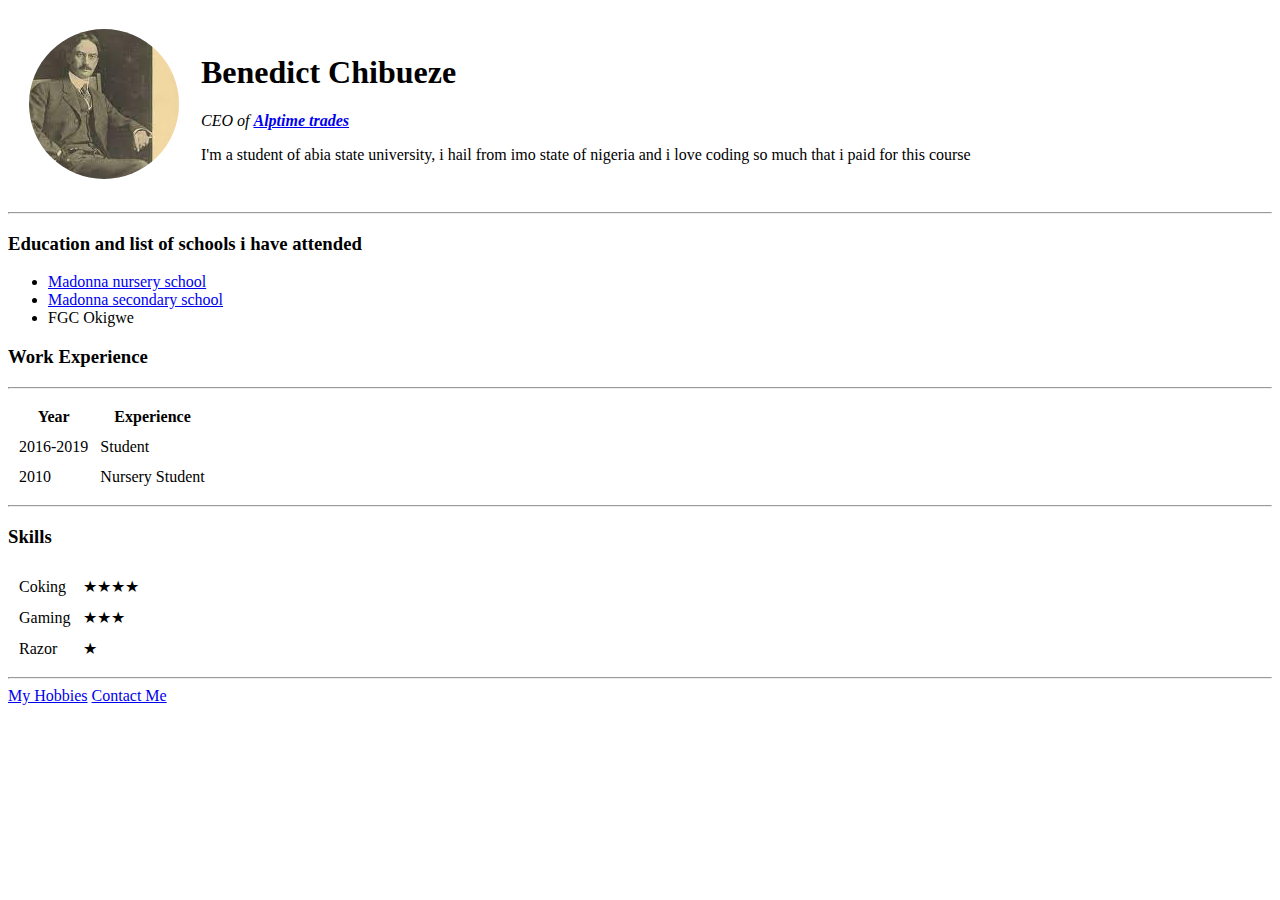
==== index.html @ b7eca497 "Added initial cv website files" ====
<!DOCTYPE html>
<html lang="en" dir="ltr">

<head>
  <meta charset="utf-8">
  <title>Ben's Personal Site</title>
</head>

<body>
  <table cellspacing="20">
    <tr>
      <td><img src="benimage.png"alt="Ben Profile pic"></td>
      <td><h1>Benedict Chibueze</h1>
      <p><em>CEO of <strong><a href="https://alptimetrades.com">Alptime trades</a></strong></em></p>
      <p>I'm a student of abia state university, i hail from imo state of nigeria and i love coding so much that i paid for this course</p></td>
    </tr>
  </table>

  <hr>
  <h3>Education and list of schools i have attended</h3>
  <ul>
    <li><a href="https://www.businesslist.com.ng/img/ng/h/1618933078-46-madonna-nursery-primary-school.jpg">Madonna nursery school</a></li>
    <li><a href="http://www.mgssumunze.onpsweb.com/images/madonna-umunze-banner9.jpg">Madonna secondary school</a></li>
    <li>FGC Okigwe</li>
  </ul>
  <h3>Work Experience</h3>
  <table cellspacing="10">
    <thead>
      <tr>
        <th>Year</th>
        <hr>
        <th>Experience</th>
      </tr>
    </thead>
    <tbody>
      <tr>
        <td>2016-2019</td>
        <td>Student</td>
      </tr>
      <tr>
        <td>2010</td>
        <td>Nursery Student</td>
      </tr>
    </tbody>
    <tfoot>

    </tfoot>

  </table>
  <hr>
  <h3>Skills</h3>
  <table cellspacing="10">
        <tr>
          <td>Coking</td>
          <td>★★★★</td>
        </tr>
        <tr>
          <td>Gaming</td>
          <td>★★★</td>
        </tr>
        <tr>
          <td>Razor</td>
          <td>★</td>
        </tr>
      </table></td>
    </tr>
  </table>
  <hr>
  <a href="hobbies.html">My Hobbies</a>
  <a href="contact-me.html">Contact Me</a>

</html>
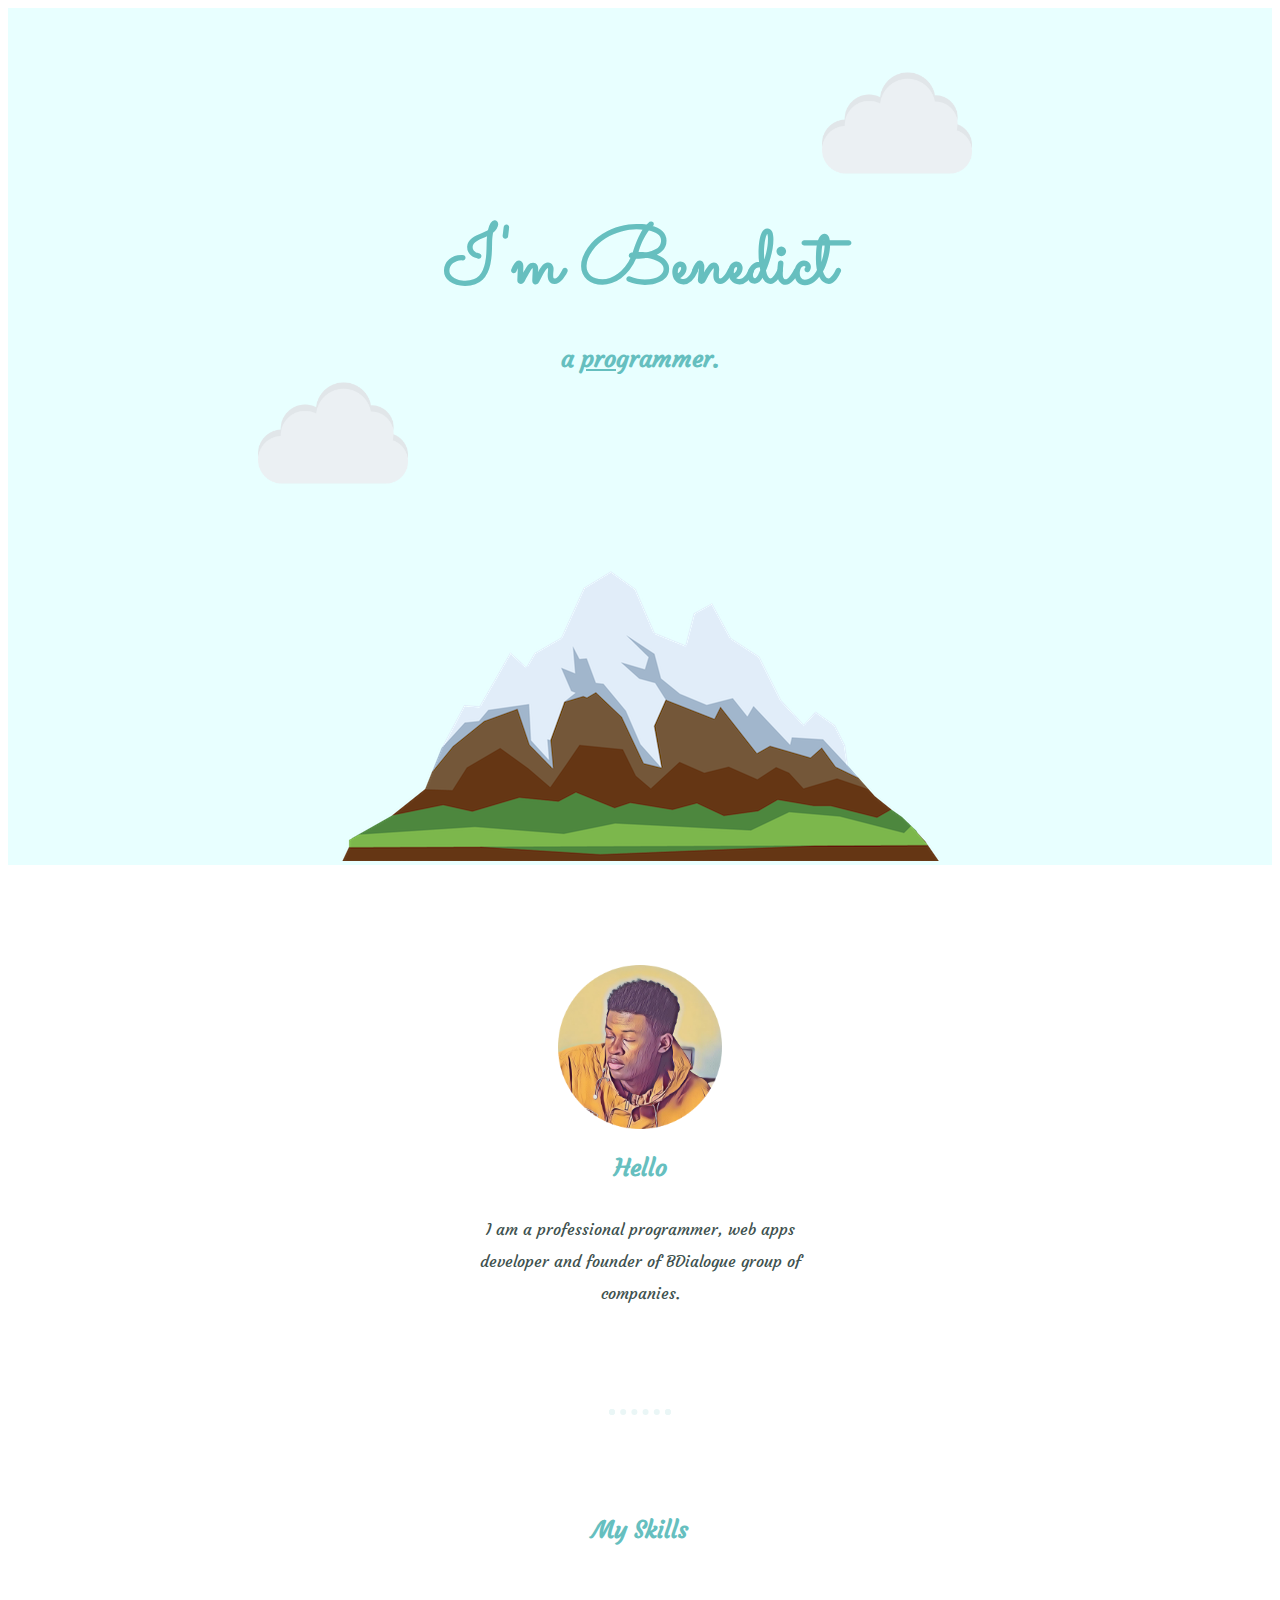
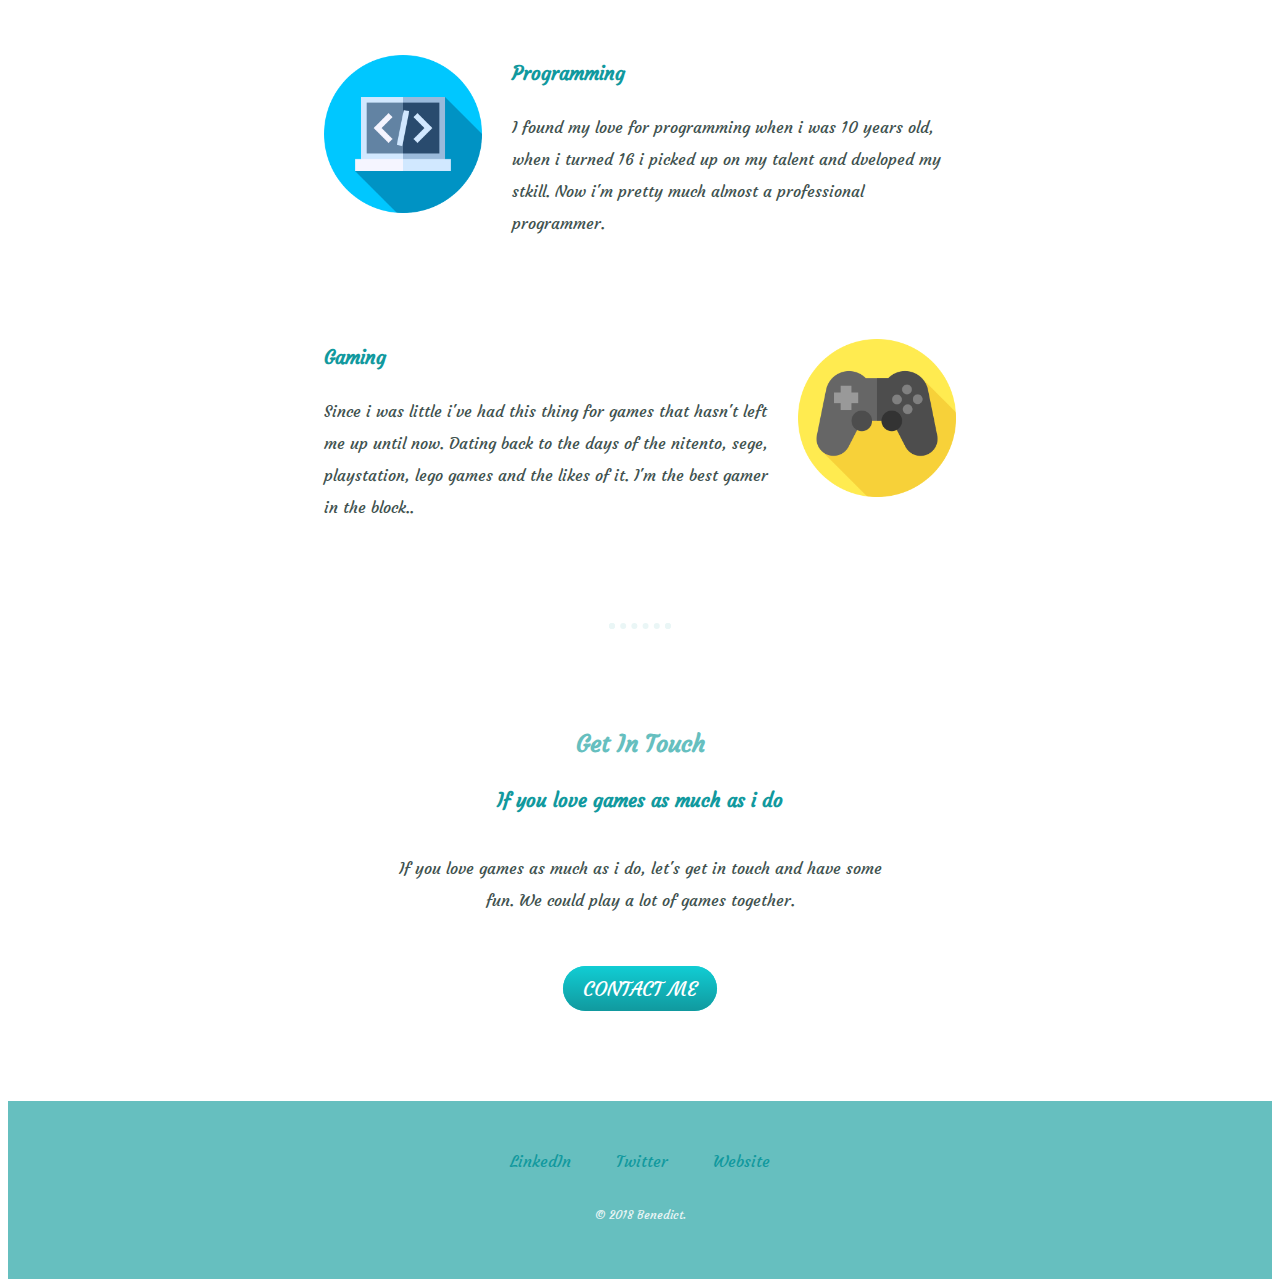
==== commit ca881a0f: "updated design with css" ====
--- a/index.html
+++ b/index.html
@@ -1,72 +1,64 @@
 <!DOCTYPE html>
 <html lang="en" dir="ltr">
+  <head>
+    <meta charset="utf-8">
+    <title>Benedict</title>
+    <link rel="stylesheet" href="css/style.css">
+    <link rel="icon" href="favicon.ico">
 
-<head>
-  <meta charset="utf-8">
-  <title>Ben's Personal Site</title>
-</head>
+    <link rel="preconnect" href="https://fonts.googleapis.com">
+<link rel="preconnect" href="https://fonts.gstatic.com" crossorigin>
+<link href="https://fonts.googleapis.com/css2?family=Courgette&family=Sacramento&display=swap" rel="stylesheet">
+  </head>
 
-<body>
-  <table cellspacing="20">
-    <tr>
-      <td><img src="benimage.png"alt="Ben Profile pic"></td>
-      <td><h1>Benedict Chibueze</h1>
-      <p><em>CEO of <strong><a href="https://alptimetrades.com">Alptime trades</a></strong></em></p>
-      <p>I'm a student of abia state university, i hail from imo state of nigeria and i love coding so much that i paid for this course</p></td>
-    </tr>
-  </table>
+  <body>
+    <div class="top-container">
+      <img class="top-cloud" src="images/cloud.png" alt="cloud-img">
+      <h1>I'm Benedict</h1>
+      <p><h2>a <span class="pro">pro</span>grammer.</h2></p>
 
-  <hr>
-  <h3>Education and list of schools i have attended</h3>
-  <ul>
-    <li><a href="https://www.businesslist.com.ng/img/ng/h/1618933078-46-madonna-nursery-primary-school.jpg">Madonna nursery school</a></li>
-    <li><a href="http://www.mgssumunze.onpsweb.com/images/madonna-umunze-banner9.jpg">Madonna secondary school</a></li>
-    <li>FGC Okigwe</li>
-  </ul>
-  <h3>Work Experience</h3>
-  <table cellspacing="10">
-    <thead>
-      <tr>
-        <th>Year</th>
+      <img class="bottom-cloud" src="images/cloud.png" alt="cloud-img">
+      <img class="mountain" src="images/mountain.png" alt="mountain-img">
+    </div>
+
+      <div class="middle-container">
+        <div class="profile">
+          <img class="profile-picture" src="profile.png" alt="profile-picture">
+          <h2>Hello</h2>
+          <p class="intro">I am a professional programmer, web apps developer and founder of BDialogue group of companies.</p>
+        </div>
         <hr>
-        <th>Experience</th>
-      </tr>
-    </thead>
-    <tbody>
-      <tr>
-        <td>2016-2019</td>
-        <td>Student</td>
-      </tr>
-      <tr>
-        <td>2010</td>
-        <td>Nursery Student</td>
-      </tr>
-    </tbody>
-    <tfoot>
+        <div class="skills">
+          <h2>My Skills</h2>
+          <div class="skill-row">
+            <img class="Programming" src="programmer.png" alt="">
+            <h3>Programming</h3>
+            <p>I found my love for programming when i was 10 years old, when i turned 16 i picked up on my talent and dveloped my stkill. Now i'm pretty much almost a professional programmer.</p>
+          </div>
+          <div class="skill-row">
+            <img class="gamepad" src="joystick.png" alt="gaming">
+            <h3>Gaming</h3>
+            <p>Since i was little i've had this thing for games that hasn't left me up until now. Dating back to the days of the nitento, sege, playstation, lego games and the likes of it. I'm the best gamer in the block..</p>
+          </div>
+        </div>
+        <hr>
+        <div class="contact-me">
+          <h2>Get In Touch</h2>
+          <h3>If you love games as much as i do</h3>
+          <p class="contact-message">If you love games as much as i do, let's get in touch and have some fun. We could play a lot of games together.</p>
+          <a class="btn" href="teebeny@outlook.com">CONTACT ME</a>
+        </div>
+      </div>
 
-    </tfoot>
 
-  </table>
-  <hr>
-  <h3>Skills</h3>
-  <table cellspacing="10">
-        <tr>
-          <td>Coking</td>
-          <td>★★★★</td>
-        </tr>
-        <tr>
-          <td>Gaming</td>
-          <td>★★★</td>
-        </tr>
-        <tr>
-          <td>Razor</td>
-          <td>★</td>
-        </tr>
-      </table></td>
-    </tr>
-  </table>
-  <hr>
-  <a href="hobbies.html">My Hobbies</a>
-  <a href="contact-me.html">Contact Me</a>
+      <div class="bottom-container">
+        <a class="footer-link" href="https://www.linkedin.com/">LinkedIn</a>
+        <a class="footer-link" href="https://twitter.com/">Twitter</a>
+        <a class="footer-link" href="https://www.appbrewery.co/">Website</a>
+        <p class="copyright">© 2018 Benedict.</p>
+      </div>
 
+
+
+  </body>
 </html>
--- a/css/style.css
+++ b/css/style.css
@@ -0,0 +1,78 @@
+body {
+  font-family: 'Courgette', cursive;
+
+  text-align: center; color: #40514E;}
+
+  h1 {font-size: 5rem; margin: 50px auto auto;
+  font-family: 'Sacramento', cursive;
+  color: #66BFBF;}
+ hr { width: 4%; border: dotted #EAF6F6 6px; border-bottom: none; margin: 100px auto;}
+
+  h2 { color: #66BFBF; padding-bottom: 10px;}
+
+  h3 {color: #11999E}
+
+  p {line-height: 2;}
+
+
+  .top-container {background-color: #E8FFFF;
+                position: relative; padding-top: 150px;}
+
+  .middle-container { margin: 100px auto;}
+
+  .bottom-container {background-color: #66BFBF; padding: 50px 0 20px;}
+
+  .top-cloud {position: absolute; right: 300px; top: 40px; width: 150px; height: 150px;}
+
+  .bottom-cloud { position: absolute; left: 250px; top: 350px; width: 150px; height: 150px;}
+
+  .pro {text-decoration: underline;}
+
+  .intro {width: 30%; margin: auto;}
+
+  .profile-picture {width: 13%;}
+
+  .gamepad {width: 25%; float: right; margin-left: 30px;}
+
+  .Programming {width: 25%; float: left; margin-right: 30px;}
+
+  a {color: #11999E; font-family: 'Courgette', cursive; margin: 10px 20px; text-decoration: none;}
+
+  a:hover {color: #EAF6F6;}
+
+  .contact-message { width: 40%; margin: 40px auto 60px;}
+
+  .copyright{color: #EAF6F6; font-size: 0.75rem; padding: 20px 0;}
+
+  .mountain {padding-top: 100px;}
+
+  .skill-row { width: 50%; margin: 100px auto 100px auto; text-align: left; line-height: 2;}
+
+
+
+  .btn {
+  background: #11CDD4;
+  background-image: -webkit-linear-gradient(top, #11CDD4, #11999E);
+  background-image: -moz-linear-gradient(top, #11CDD4, #11999E);
+  background-image: -ms-linear-gradient(top, #11CDD4, #11999E);
+  background-image: -o-linear-gradient(top, #11CDD4, #11999E);
+  background-image: linear-gradient(to bottom, #11CDD4, #11999E);
+  -webkit-border-radius: 35;
+  -moz-border-radius: 35;
+  border-radius: 35px;
+  font-family: 'Courgette', cursive;
+  color: #ffffff;
+  font-size: 20px;
+  padding: 10px 20px 10px 20px;
+  text-decoration: none;
+}
+
+.btn:hover {
+  background: #30E3CB;
+  background-image: -webkit-linear-gradient(top, #30E3CB, #2BC4AD);
+  background-image: -moz-linear-gradient(top, #30E3CB, #2BC4AD);
+  background-image: -ms-linear-gradient(top, #30E3CB, #2BC4AD);
+  background-image: -o-linear-gradient(top, #30E3CB, #2BC4AD);
+  background-image: linear-gradient(to bottom, #30E3CB, #2BC4AD);
+  text-decoration: none;
+}
